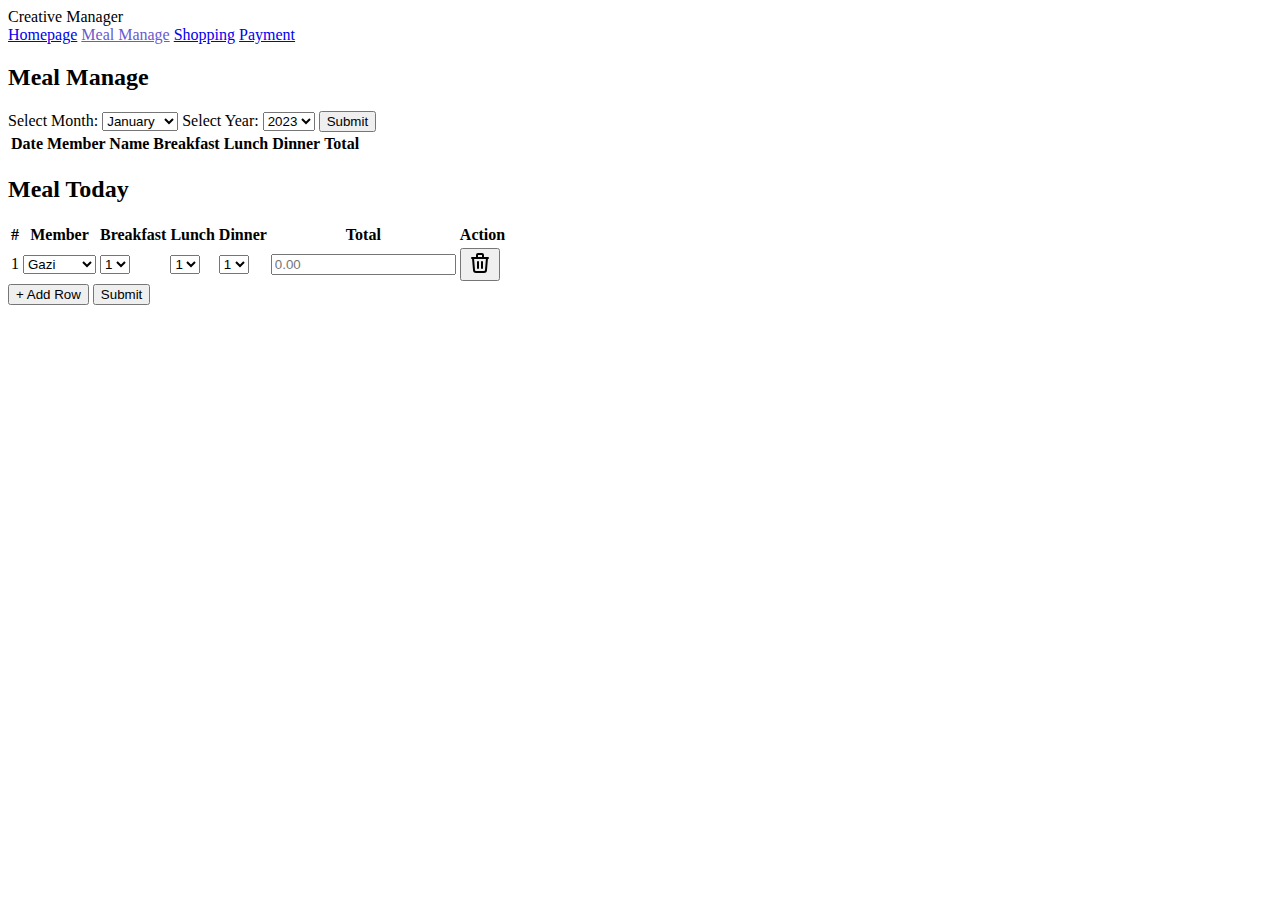
==== Project/meal.html @ 80b205cc "Add files via upload" ====
<!DOCTYPE html>
<html lang="en">
<head>
    <meta charset="UTF-8">
    <meta name="viewport" content="width=device-width, initial-scale=1.0">
    <title>Mess Manager</title>
    <link rel="stylesheet" href="/CSS/meal.css">
</head>
<body>
    <div class="dashboard">
        <!-- Sidebar -->
        <aside class="sidebar">
            <div class="logo">Creative Manager</div>
            <nav class="menu">
                <a href="/index.html" class="menu-item">Homepage</a>
                <a href="/Project/meal.html" class="menu-item"style="color: slateblue;">Meal Manage</a>
                <a href="/Project/shopping.html" class="menu-item">Shopping</a>
                <a href="/Project/payment.html" class="menu-item">Payment</a>
            </nav>
        </aside>

    </div>
     <!-- Main Content -->
        <main class="parent">
            <div class="section-container">
                <h2 class="section-title">Meal Manage</h2>
                
                <!-- Filter Section -->
                <div class="filter-container">
                    <label for="month">Select Month:</label>
                    <select id="month" class="filter-input">
                        <option value="january">January</option>
                        <option value="february">February</option>
                        <option value="march">March</option>
                        <option value="april">April</option>
                        <!-- Add more months as needed -->
                    </select>

                    <label for="year">Select Year:</label>
                    <select id="year" class="filter-input">
                        <option value="2023">2023</option>
                        <option value="2024">2024</option>
                        <!-- Add more years as needed -->
                    </select>

                    <button class="submit-btn" onclick="filterMeals()">Submit</button>
                </div>

                <!-- Meal Table -->
                <div class="table-container">
                    <table class="meal-table">
                        <thead>
                            <tr>
                                <th>Date</th>
                                <th>Member Name</th>
                                <th>Breakfast</th>
                                <th>Lunch</th>
                                <th>Dinner</th>
                                <th>Total</th>
                            </tr>
                        </thead>
                        <tbody id="meal-table-body">
                            <!-- Rows will be dynamically added here -->
                        </tbody>
                    </table>
                </div>
            </div>
            <div class="section-container">
                <h2 class="section-title">Meal Today</h2>
                <div class="table-container">
                    <table class="shopping-table">
                        <thead>
                            <tr>
                                <th>#</th>
                                <th>Member</th>
                                <th>Breakfast</th>
                                <th>Lunch</th>
                                <th>Dinner</th>
                                <th>Total</th>
                                <th>Action</th>
                            </tr>
                        </thead>
                        <tbody>
                            <tr>
                                <td>1</td>
                                <td><select class="table-input">
                                    <option>Gazi</option>
                                    <option>Nokib</option>
                                    <option>Rahman</option>
                                </select></td>
                                <td><select class="table-input">
                                    <option>1</option>
                                    <option>2</option>
                                    <option>3</option>
                                </select></td>
                                <td>
                                    <select class="table-input">
                                        <option>1</option>
                                        <option>2</option>
                                        <option>3</option>
                                    </select>
                                </td>
                                <td><select class="table-input">
                                    <option>1</option>
                                    <option>2</option>
                                    <option>3</option>
                                </select></td>
                                <td><input type="number" class="table-input" placeholder="0.00" readonly></td>
                                <td>
                                    <button class="delete-btn">
                                        <svg xmlns="http://www.w3.org/2000/svg" width="24" height="24" viewBox="0 0 24 24" fill="none" stroke="currentColor" stroke-width="2" stroke-linecap="round" stroke-linejoin="round" class="icon icon-tabler icons-tabler-outline icon-tabler-trash">
                                            <path stroke="none" d="M0 0h24v24H0z" fill="none"/>
                                            <path d="M4 7l16 0" />
                                            <path d="M10 11l0 6" />
                                            <path d="M14 11l0 6" />
                                            <path d="M5 7l1 12a2 2 0 0 0 2 2h8a2 2 0 0 0 2 -2l1 -12" />
                                            <path d="M9 7v-3a1 1 0 0 1 1 -1h4a1 1 0 0 1 1 1v3" />
                                        </svg>
                                    </button>
                                </td>
                            </tr>
                        </tbody>
                    </table>
                    <div class="table-buttons">
                        <button class="add-row-btn">+ Add Row</button>
                        <button class="submit-btn">Submit</button>
                    </div>
                </div>
            </div>
        </main>
    </div>
    <script src="/JS/meal.js"></script>
</body>
</html>
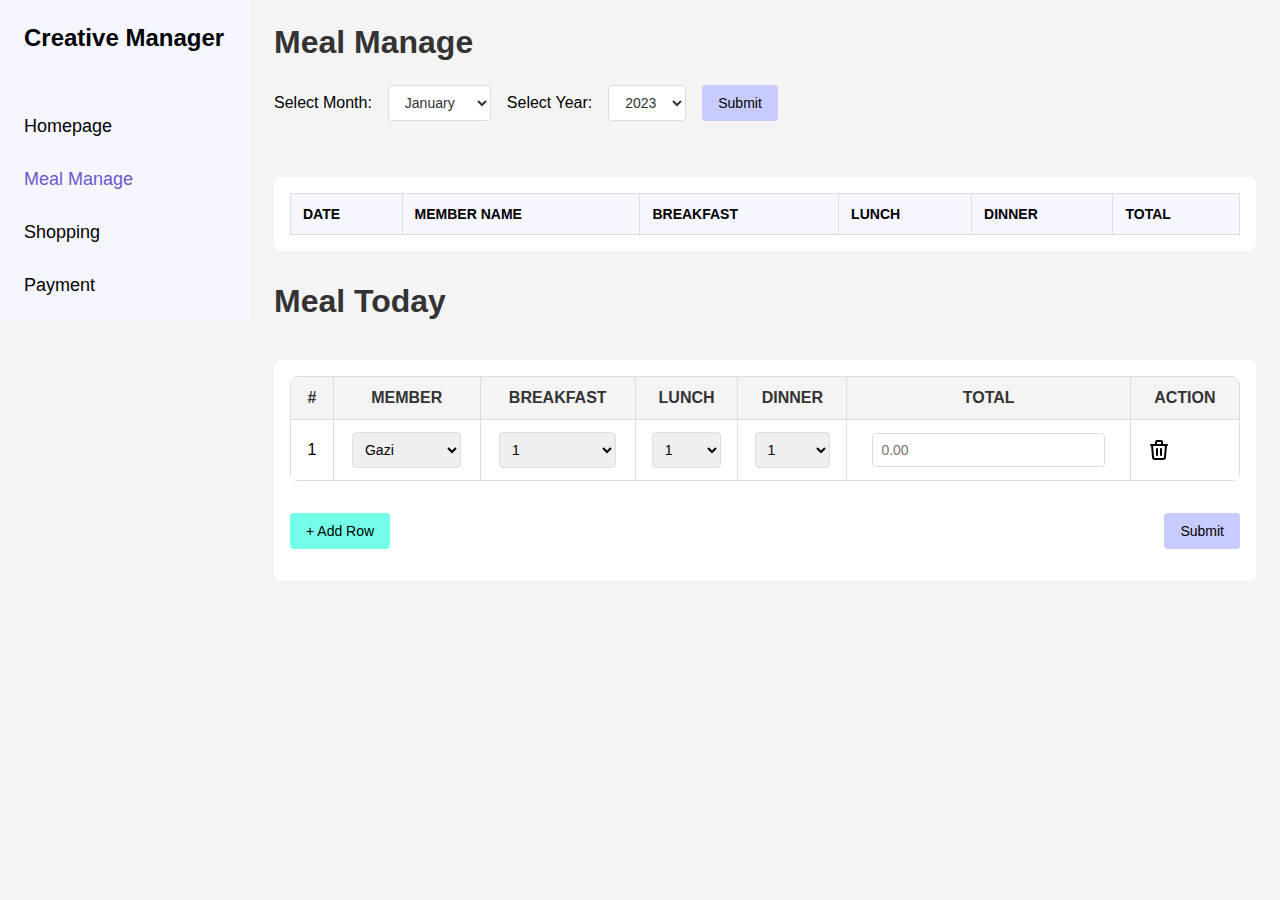
==== commit 97ffc60a: "Update meal.html" ====
--- a/Project/meal.html
+++ b/Project/meal.html
@@ -12,10 +12,10 @@
         <aside class="sidebar">
             <div class="logo">Creative Manager</div>
             <nav class="menu">
-                <a href="/index.html" class="menu-item">Homepage</a>
-                <a href="/Project/meal.html" class="menu-item"style="color: slateblue;">Meal Manage</a>
-                <a href="/Project/shopping.html" class="menu-item">Shopping</a>
-                <a href="/Project/payment.html" class="menu-item">Payment</a>
+                <a href="index.html" class="menu-item">Homepage</a>
+                <a href="Project/meal.html" class="menu-item"style="color: slateblue;">Meal Manage</a>
+                <a href="Project/shopping.html" class="menu-item">Shopping</a>
+                <a href="Project/payment.html" class="menu-item">Payment</a>
             </nav>
         </aside>
 
--- a/CSS/meal.css
+++ b/CSS/meal.css
@@ -0,0 +1,243 @@
+/* Reset default margins and box sizing */
+* {
+    margin: 0;
+    padding: 0;
+    box-sizing: border-box;
+}
+
+body {
+    font-family: sans-serif;
+    background-color: #f4f4f4;
+    display: flex;
+    height: 100vh;
+}
+
+/* Sidebar Styling */
+.sidebar {
+    width: 250px;
+    background-color: #F6F6FF;
+    color: #000;
+    padding: 24px;
+    display: flex;
+    flex-direction: column;
+    align-items: flex-start;
+    gap: 64px; /* Gap between logo and menu items */
+}
+
+.logo {
+    font-size: 24px;
+    font-weight: bold;
+}
+
+.menu {
+    display: flex;
+    flex-direction: column;
+    gap: 32px; /* Gap between menu items */
+}
+
+.menu-item {
+    text-decoration: none;
+    color: #000;
+    font-size: 18px;
+    transition: color 0.3s ease;
+}
+
+.menu-item:hover {
+    color: #c8cbff;
+}
+
+/* Main Content */
+.parent {
+    flex: 1;
+    padding: 24px;
+    display: flex;
+    flex-direction: column;
+    gap: 32px;
+}
+
+/* Section Container */
+.section-container {
+    display: flex;
+    flex-direction: column;
+    gap: 16px; /* Space between title and content */
+}
+
+.section-title {
+    font-size: 32px;
+    font-weight: 600;
+    color: #333;
+    margin-bottom: 8px;
+    text-align: left;
+}
+
+/* Filter Section Styling */
+.filter-container {
+    display: flex;
+    align-items: center;
+    gap: 16px;
+    margin-bottom: 24px;
+}
+
+.filter-input {
+    padding: 8px 12px;
+    font-size: 14px;
+    border: 1px solid #ddd;
+    border-radius: 4px;
+    color: #333;
+    background-color: #fff;
+}
+
+.submit-btn {
+    padding: 10px 16px;
+    font-size: 14px;
+    border: none;
+    background-color: #74ffe8;
+    color: #000;
+    border-radius: 4px;
+    cursor: pointer;
+    transition: background-color 0.3s ease;
+}
+
+.submit-btn:hover {
+    background-color: #5de6cf;
+}
+
+/* Meal Table Styling */
+/* Meal Table Styling */
+.table-container {
+    margin-top: 16px;
+    padding: 16px; /* Add padding to match homepage table spacing */
+    background-color: #fff;
+    border-radius: 8px;
+}
+
+.meal-table {
+    width: 100%;
+    border-collapse: collapse;
+    font-size: 14px; /* Consistent font size */
+}
+
+.meal-table th,
+.meal-table td {
+    border: 1px solid #ddd;
+    padding: 12px; /* Match padding for cells */
+    text-align: left; /* Align content to the left as per homepage table style */
+}
+
+.meal-table th {
+    background-color: #F6F6FF; /* Match header background color */
+    color: #000; /* Header text color */
+    font-weight: 600;
+    text-transform: uppercase;
+}
+
+.meal-table tbody tr:nth-child(even) {
+    background-color: #f9f9f9; /* Alternating row colors for readability */
+}
+
+.meal-table tbody tr:hover {
+    background-color: #e8f4ff; /* Light hover effect for interactivity */
+}
+
+.meal-table td {
+    color: #333; /* Match table content text color */
+    font-weight: 400;
+}
+
+table-container {
+    margin-top: 16px;
+    padding: 0 16px;
+    overflow-x: auto; /* Enable horizontal scrolling for small screens */
+}
+
+.shopping-table,
+.payment-table {
+    width: 100%;
+    max-width: 100%; /* Ensure the table doesn't overflow */
+    border-collapse: collapse; /* Merge table borders */
+    margin-bottom: 16px;
+    background-color: #fff; /* White background for better readability */
+    border-radius: 8px; /* Rounded corners */
+    overflow: hidden;
+}
+
+.shopping-table th,
+.payment-table th,
+.shopping-table td,
+.payment-table td {
+    border: 1px solid #ddd;
+    padding: 12px; /* Increase padding for readability */
+    text-align: center;
+    vertical-align: middle; /* Align text in the middle vertically */
+}
+
+.shopping-table th,
+.payment-table th {
+    background-color: #f4f4f4;
+    font-weight: bold;
+    color: #333;
+    text-transform: uppercase; /* Optional: For header styling */
+}
+
+.table-input {
+    width: 90%; /* Slight padding to avoid stretching to table edges */
+    padding: 8px;
+    font-size: 14px;
+    border: 1px solid #ddd;
+    border-radius: 4px;
+}
+
+.table-input:focus {
+    outline: none;
+    border-color: #74ffe8; /* Highlight on focus */
+}
+
+.delete-btn {
+    background: none;
+    border: none;
+    cursor: pointer;
+    padding: 4px; /* Add some padding to the button */
+    display: flex;
+    align-items: center;
+    justify-content: center;
+}
+
+.delete-btn:hover svg {
+    stroke: #ff6f6f; /* Highlight the delete icon on hover */
+}
+
+/* Table Buttons */
+.table-buttons {
+    display: flex;
+    justify-content: space-between;
+    align-items: center;
+    padding: 16px 0;
+}
+
+.add-row-btn,
+.submit-btn {
+    padding: 10px 16px;
+    font-size: 14px;
+    border: none;
+    border-radius: 4px;
+    cursor: pointer;
+    transition: background-color 0.3s ease;
+}
+
+.add-row-btn {
+    background-color: #74ffe8;
+    color: #000;
+}
+
+.add-row-btn:hover {
+    background-color: #5de6cf;
+}
+
+.submit-btn {
+    background-color: #c8cbff;
+    color: #000;
+}
+
+.submit-btn:hover {
+    background-color: #b0b4ff;
+}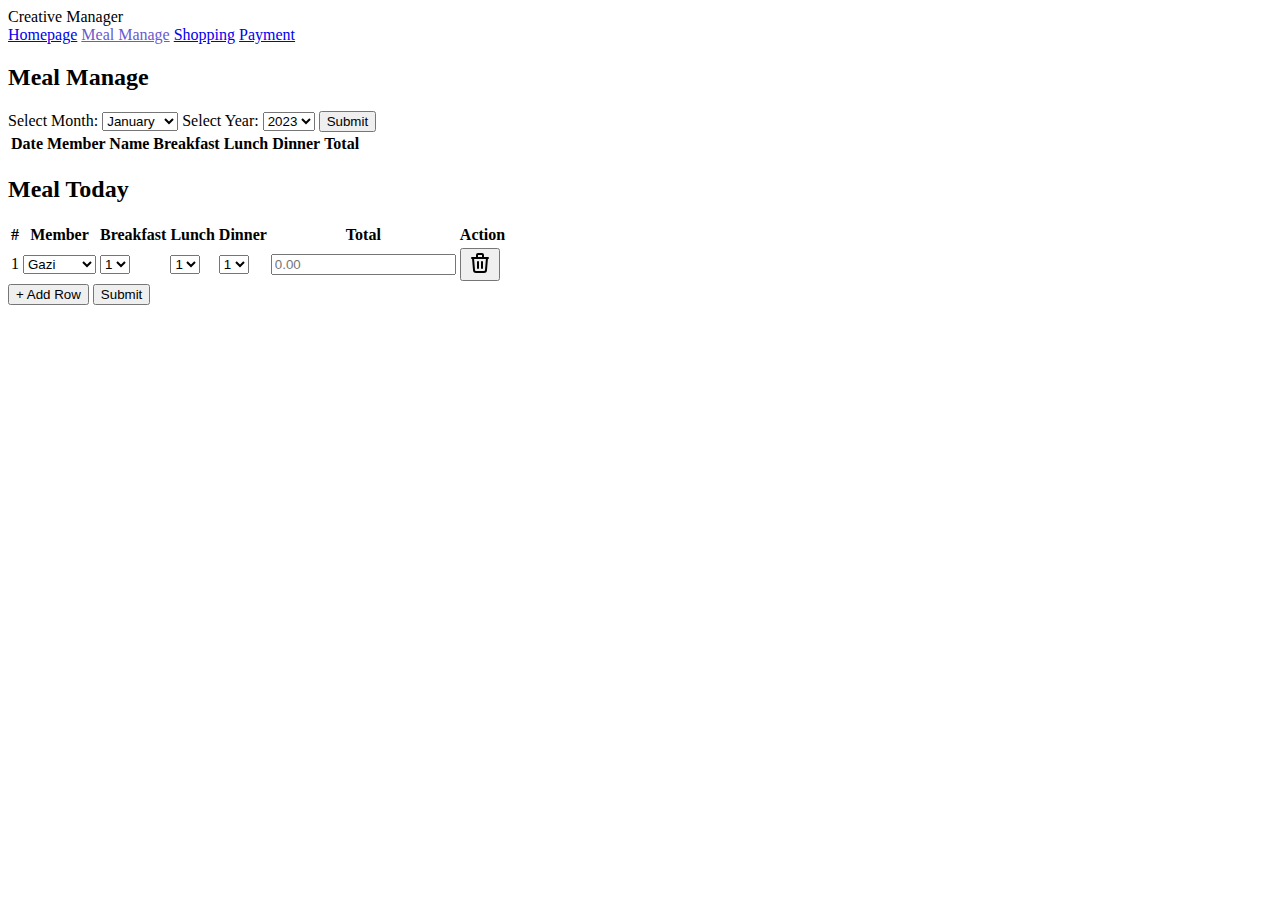
==== commit eb893de8: "Update meal.html" ====
--- a/Project/meal.html
+++ b/Project/meal.html
@@ -4,7 +4,7 @@
     <meta charset="UTF-8">
     <meta name="viewport" content="width=device-width, initial-scale=1.0">
     <title>Mess Manager</title>
-    <link rel="stylesheet" href="/CSS/meal.css">
+    <link rel="stylesheet" href="CSS/meal.css">
 </head>
 <body>
     <div class="dashboard">
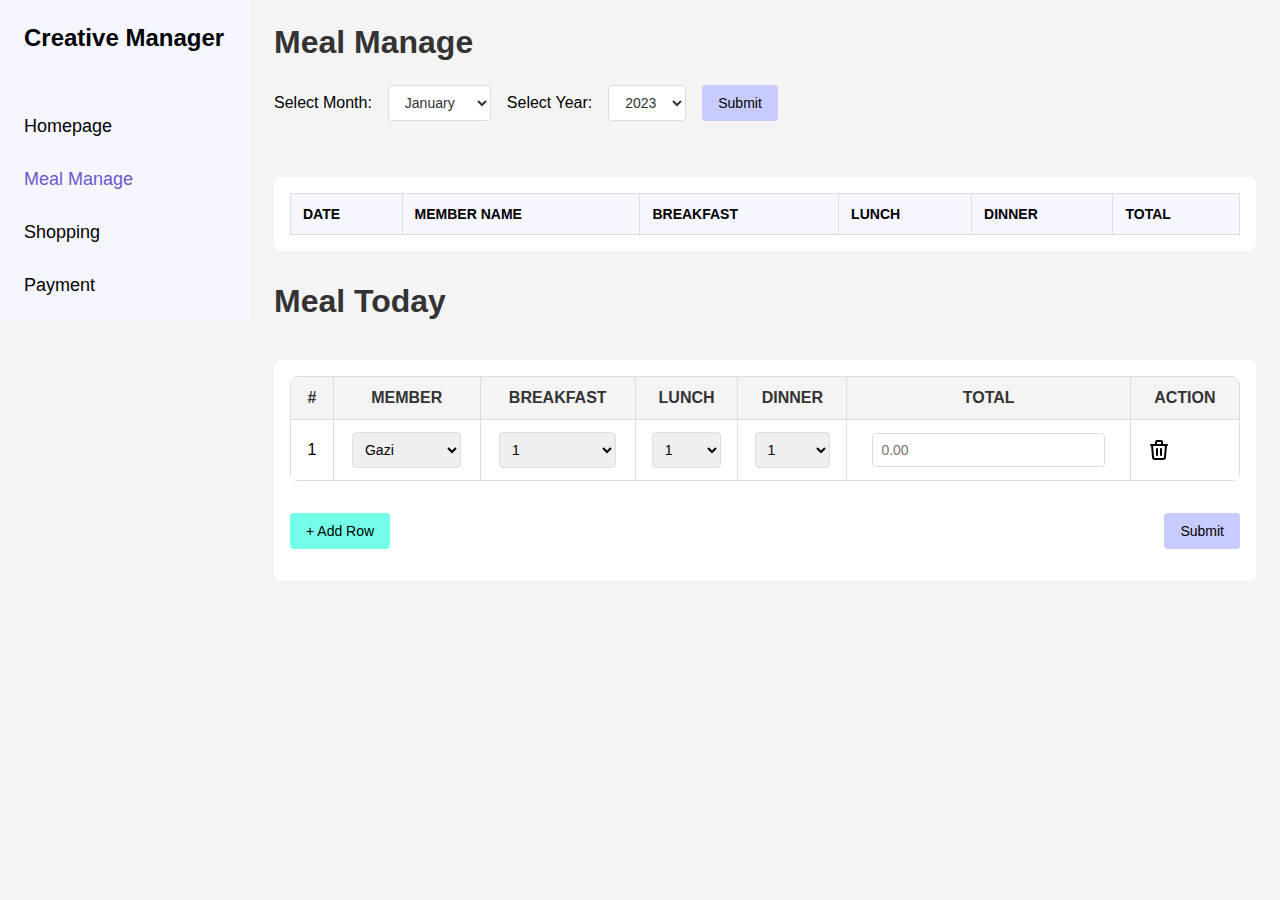
==== commit ac1add2e: "Update meal.html" ====
--- a/Project/meal.html
+++ b/Project/meal.html
@@ -4,7 +4,7 @@
     <meta charset="UTF-8">
     <meta name="viewport" content="width=device-width, initial-scale=1.0">
     <title>Mess Manager</title>
-    <link rel="stylesheet" href="CSS/meal.css">
+    <link rel="stylesheet" href="../CSS/meal.css">
 </head>
 <body>
     <div class="dashboard">
--- a/CSS/meal.css
+++ b/CSS/meal.css
@@ -0,0 +1,243 @@
+/* Reset default margins and box sizing */
+* {
+    margin: 0;
+    padding: 0;
+    box-sizing: border-box;
+}
+
+body {
+    font-family: sans-serif;
+    background-color: #f4f4f4;
+    display: flex;
+    height: 100vh;
+}
+
+/* Sidebar Styling */
+.sidebar {
+    width: 250px;
+    background-color: #F6F6FF;
+    color: #000;
+    padding: 24px;
+    display: flex;
+    flex-direction: column;
+    align-items: flex-start;
+    gap: 64px; /* Gap between logo and menu items */
+}
+
+.logo {
+    font-size: 24px;
+    font-weight: bold;
+}
+
+.menu {
+    display: flex;
+    flex-direction: column;
+    gap: 32px; /* Gap between menu items */
+}
+
+.menu-item {
+    text-decoration: none;
+    color: #000;
+    font-size: 18px;
+    transition: color 0.3s ease;
+}
+
+.menu-item:hover {
+    color: #c8cbff;
+}
+
+/* Main Content */
+.parent {
+    flex: 1;
+    padding: 24px;
+    display: flex;
+    flex-direction: column;
+    gap: 32px;
+}
+
+/* Section Container */
+.section-container {
+    display: flex;
+    flex-direction: column;
+    gap: 16px; /* Space between title and content */
+}
+
+.section-title {
+    font-size: 32px;
+    font-weight: 600;
+    color: #333;
+    margin-bottom: 8px;
+    text-align: left;
+}
+
+/* Filter Section Styling */
+.filter-container {
+    display: flex;
+    align-items: center;
+    gap: 16px;
+    margin-bottom: 24px;
+}
+
+.filter-input {
+    padding: 8px 12px;
+    font-size: 14px;
+    border: 1px solid #ddd;
+    border-radius: 4px;
+    color: #333;
+    background-color: #fff;
+}
+
+.submit-btn {
+    padding: 10px 16px;
+    font-size: 14px;
+    border: none;
+    background-color: #74ffe8;
+    color: #000;
+    border-radius: 4px;
+    cursor: pointer;
+    transition: background-color 0.3s ease;
+}
+
+.submit-btn:hover {
+    background-color: #5de6cf;
+}
+
+/* Meal Table Styling */
+/* Meal Table Styling */
+.table-container {
+    margin-top: 16px;
+    padding: 16px; /* Add padding to match homepage table spacing */
+    background-color: #fff;
+    border-radius: 8px;
+}
+
+.meal-table {
+    width: 100%;
+    border-collapse: collapse;
+    font-size: 14px; /* Consistent font size */
+}
+
+.meal-table th,
+.meal-table td {
+    border: 1px solid #ddd;
+    padding: 12px; /* Match padding for cells */
+    text-align: left; /* Align content to the left as per homepage table style */
+}
+
+.meal-table th {
+    background-color: #F6F6FF; /* Match header background color */
+    color: #000; /* Header text color */
+    font-weight: 600;
+    text-transform: uppercase;
+}
+
+.meal-table tbody tr:nth-child(even) {
+    background-color: #f9f9f9; /* Alternating row colors for readability */
+}
+
+.meal-table tbody tr:hover {
+    background-color: #e8f4ff; /* Light hover effect for interactivity */
+}
+
+.meal-table td {
+    color: #333; /* Match table content text color */
+    font-weight: 400;
+}
+
+table-container {
+    margin-top: 16px;
+    padding: 0 16px;
+    overflow-x: auto; /* Enable horizontal scrolling for small screens */
+}
+
+.shopping-table,
+.payment-table {
+    width: 100%;
+    max-width: 100%; /* Ensure the table doesn't overflow */
+    border-collapse: collapse; /* Merge table borders */
+    margin-bottom: 16px;
+    background-color: #fff; /* White background for better readability */
+    border-radius: 8px; /* Rounded corners */
+    overflow: hidden;
+}
+
+.shopping-table th,
+.payment-table th,
+.shopping-table td,
+.payment-table td {
+    border: 1px solid #ddd;
+    padding: 12px; /* Increase padding for readability */
+    text-align: center;
+    vertical-align: middle; /* Align text in the middle vertically */
+}
+
+.shopping-table th,
+.payment-table th {
+    background-color: #f4f4f4;
+    font-weight: bold;
+    color: #333;
+    text-transform: uppercase; /* Optional: For header styling */
+}
+
+.table-input {
+    width: 90%; /* Slight padding to avoid stretching to table edges */
+    padding: 8px;
+    font-size: 14px;
+    border: 1px solid #ddd;
+    border-radius: 4px;
+}
+
+.table-input:focus {
+    outline: none;
+    border-color: #74ffe8; /* Highlight on focus */
+}
+
+.delete-btn {
+    background: none;
+    border: none;
+    cursor: pointer;
+    padding: 4px; /* Add some padding to the button */
+    display: flex;
+    align-items: center;
+    justify-content: center;
+}
+
+.delete-btn:hover svg {
+    stroke: #ff6f6f; /* Highlight the delete icon on hover */
+}
+
+/* Table Buttons */
+.table-buttons {
+    display: flex;
+    justify-content: space-between;
+    align-items: center;
+    padding: 16px 0;
+}
+
+.add-row-btn,
+.submit-btn {
+    padding: 10px 16px;
+    font-size: 14px;
+    border: none;
+    border-radius: 4px;
+    cursor: pointer;
+    transition: background-color 0.3s ease;
+}
+
+.add-row-btn {
+    background-color: #74ffe8;
+    color: #000;
+}
+
+.add-row-btn:hover {
+    background-color: #5de6cf;
+}
+
+.submit-btn {
+    background-color: #c8cbff;
+    color: #000;
+}
+
+.submit-btn:hover {
+    background-color: #b0b4ff;
+}